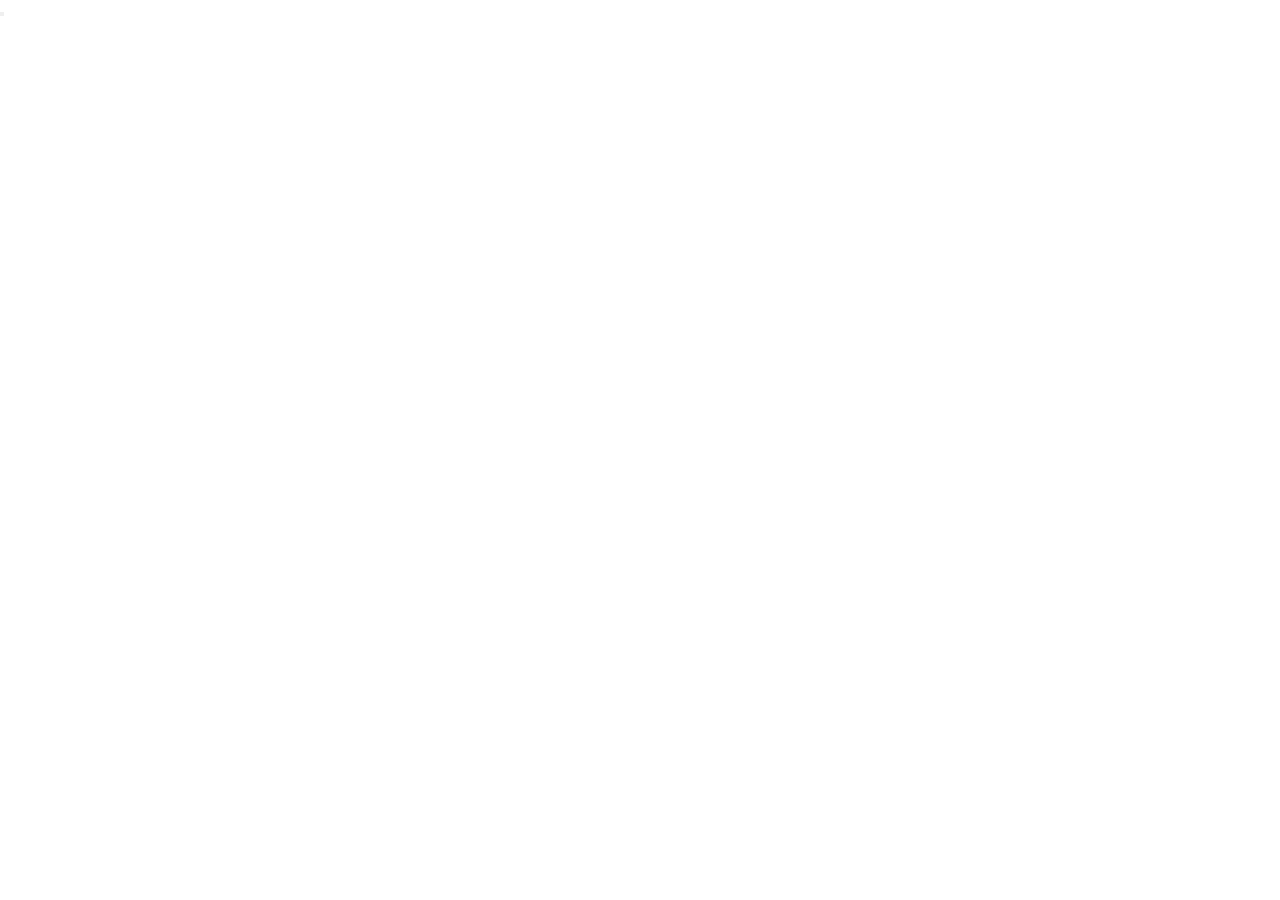
==== aula35/index.html @ e8549ccb "Aulas29-35" ====
<!DOCTYPE html>
<html lang="en">
<head>
    <meta charset="UTF-8">
    <meta http-equiv="X-UA-Compatible" content="IE=edge">
    <meta name="viewport" content="width=device-width, initial-scale=1.0">
    <link rel="stylesheet" href="style.css">
    <title>Exercicios</title>
</head>
<body>
    <div>
        
    </div>

    <button></button>

    <div>

    </div>

    <script src="exercicio.js"></script>
</body>
</html>
---- aula35/style.css ----
* {
    margin: 0px;
    padding: 0px;
    box-sizing: border-box;
}
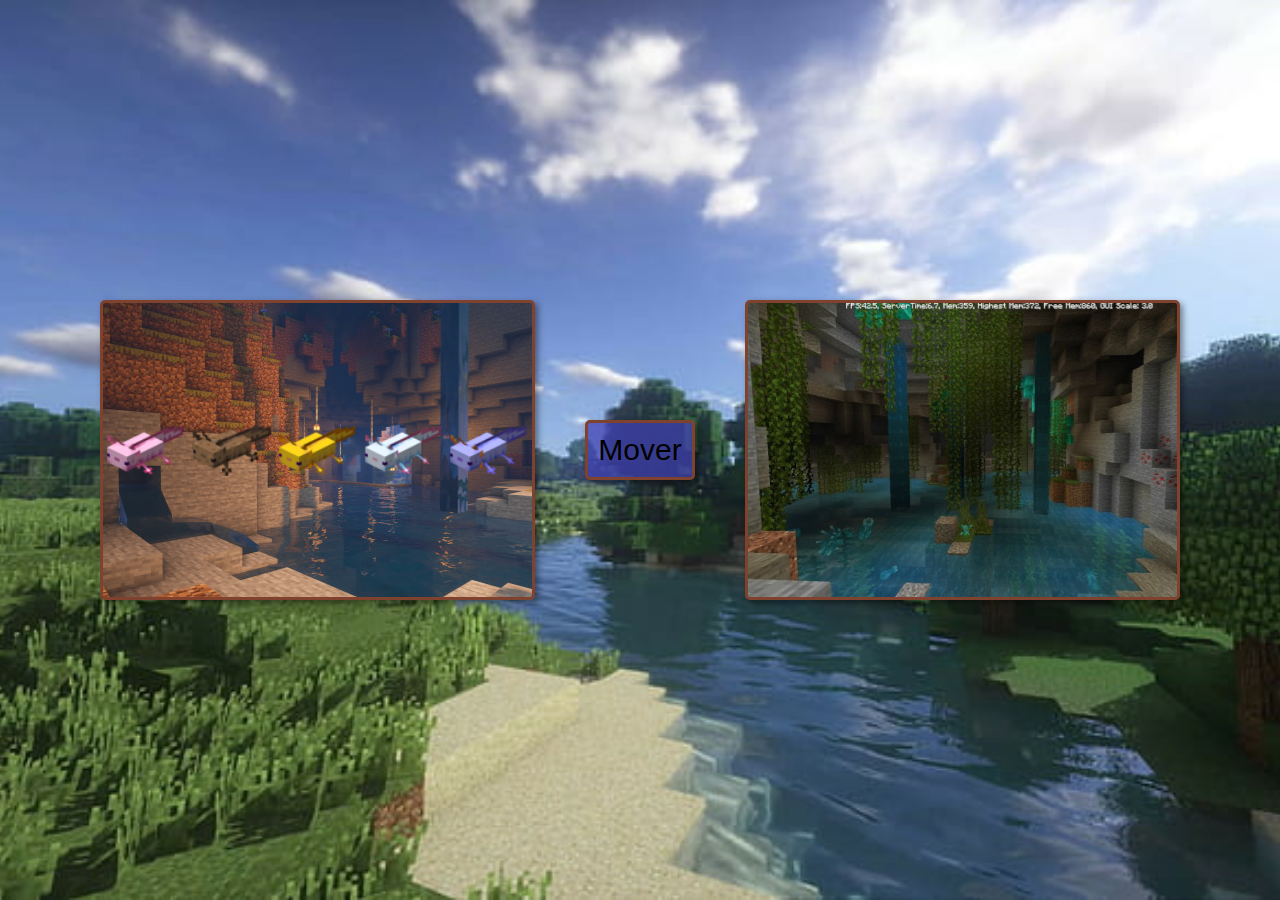
==== commit 1763a4da: "Exercicio" ====
--- a/aula35/index.html
+++ b/aula35/index.html
@@ -8,13 +8,17 @@
     <title>Exercicios</title>
 </head>
 <body>
-    <div>
-        
+    <div id="axolote" class="caverna">
+        <img src="img/mine-axolot-rosa.png" alt="Axolote rosa do minecraft">
+        <img src="img/mine-axolot-marrom.png" alt="Axolote rarrom do minecraft">
+        <img src="img/mine-axolot-dourado.png" alt="Axolote Dourado do minecraft">
+        <img src="img/mine-axolot-ciano.png" alt="Axolote ciano do minecraft">
+        <img src="img/mine-axolot-azul.png" alt="Axolote azul do minecraft">
     </div>
 
-    <button></button>
+    <button id="botao">Mover</button>
 
-    <div>
+    <div id="local-vazio" class="caverna">
 
     </div>
 
--- a/aula35/style.css
+++ b/aula35/style.css
@@ -2,4 +2,59 @@
     margin: 0px;
     padding: 0px;
     box-sizing: border-box;
+}
+
+html, body{
+    height: 100vh;
+}
+
+body {
+    background: url(img/minecraft-fundo.jpg) no-repeat center top /cover;
+    display: flex;
+    padding: 100px;
+    align-items: center;
+    justify-content: center;
+}
+
+div#axolote {
+    background: url(img/minecraft-fundo-agua-caverna-1.jpg);
+}
+
+div.caverna, #botao {
+    border-radius: 5px;
+    border: 3px solid rgb(126, 66, 47);
+    box-shadow: 3px 3px 6px rgba(0, 0, 0, 0.432);
+    width: 500px;
+    height: 300px;
+    display: flex;
+    align-items: center;
+    justify-content: space-around;
+}
+
+img {
+    width: 80px;
+    height: 52px;
+}
+
+.escolhido {
+    scale: 1.2;
+}
+
+#botao {
+    margin: 50px;
+    font-size: 30px;
+    width: initial;
+    height: initial;
+    padding: 10px;
+    outline: none;
+    background-color: rgba(64, 64, 180, 0.719);
+}
+
+#botao:hover {
+    background-color: rgba(64, 64, 180, 0.918);
+    
+}
+
+div#local-vazio {
+    background: url(img/minecraft-fundo-agua-caverna-2.jpg);
 }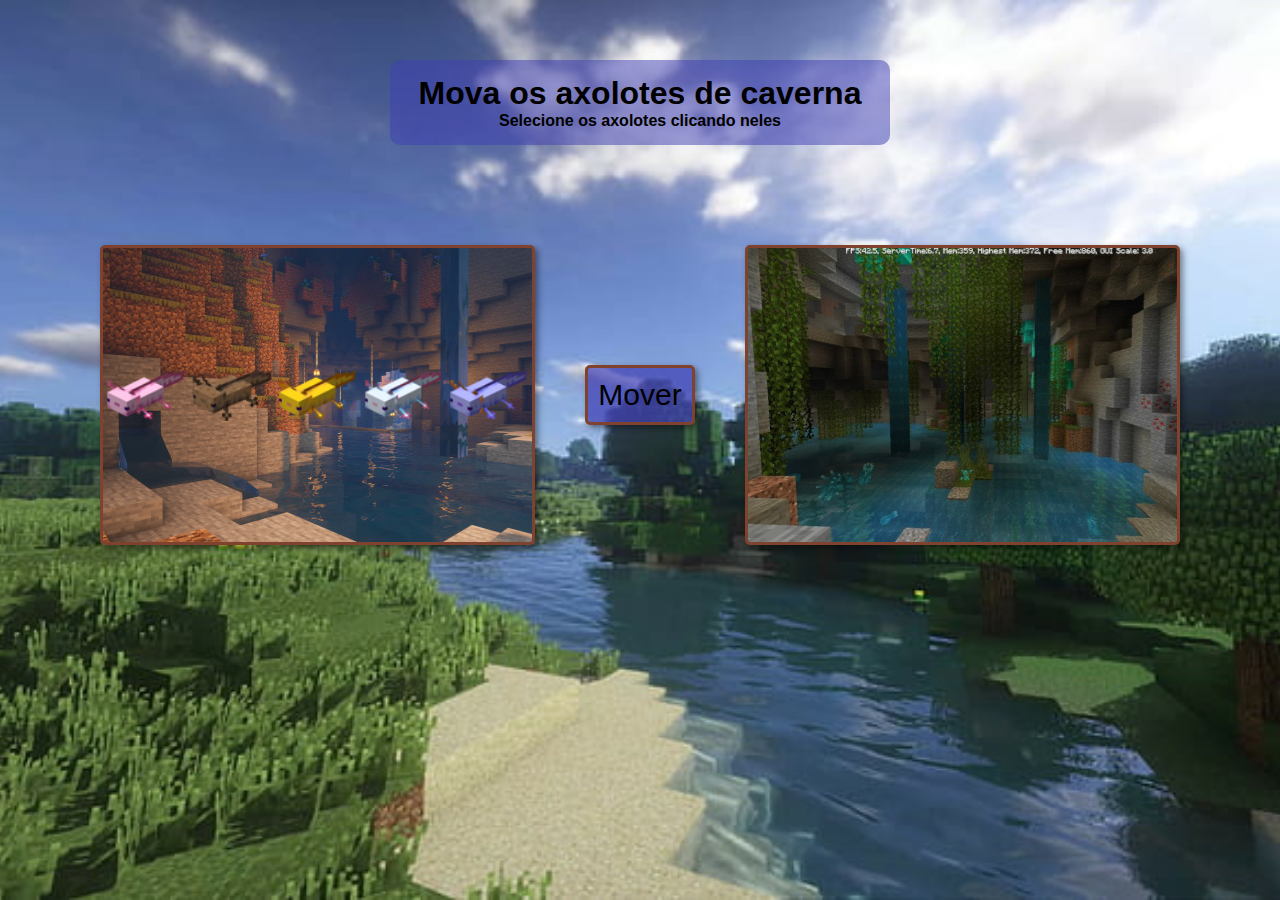
==== commit 20997a80: "Exercício Finalizado" ====
--- a/aula35/index.html
+++ b/aula35/index.html
@@ -1,5 +1,5 @@
 <!DOCTYPE html>
-<html lang="en">
+<html lang="pt-br">
 <head>
     <meta charset="UTF-8">
     <meta http-equiv="X-UA-Compatible" content="IE=edge">
@@ -8,19 +8,23 @@
     <title>Exercicios</title>
 </head>
 <body>
-    <div id="axolote" class="caverna">
-        <img src="img/mine-axolot-rosa.png" alt="Axolote rosa do minecraft">
-        <img src="img/mine-axolot-marrom.png" alt="Axolote rarrom do minecraft">
-        <img src="img/mine-axolot-dourado.png" alt="Axolote Dourado do minecraft">
-        <img src="img/mine-axolot-ciano.png" alt="Axolote ciano do minecraft">
-        <img src="img/mine-axolot-azul.png" alt="Axolote azul do minecraft">
+    <div id="texto">
+        <h1>Mova os axolotes de caverna</h1>
+        <p>Selecione os axolotes clicando neles</p>
     </div>
 
-    <button id="botao">Mover</button>
-
-    <div id="local-vazio" class="caverna">
-
-    </div>
+    <main>
+        <div id="axolote" class="caverna">
+            <img class="esse" src="img/mine-axolot-rosa.png" alt="Axolote rosa do minecraft">
+            <img class="esse" src="img/mine-axolot-marrom.png" alt="Axolote rarrom do minecraft">
+            <img class="esse" src="img/mine-axolot-dourado.png" alt="Axolote Dourado do minecraft">
+            <img class="esse" src="img/mine-axolot-ciano.png" alt="Axolote ciano do minecraft">
+            <img class="esse" src="img/mine-axolot-azul.png" alt="Axolote azul do minecraft">
+        </div>
+        <button id="botao">Mover</button>
+        <div id="local-vazio" class="caverna">
+        </div>
+    </main>
 
     <script src="exercicio.js"></script>
 </body>
--- a/aula35/style.css
+++ b/aula35/style.css
@@ -4,12 +4,29 @@
     box-sizing: border-box;
 }
 
-html, body{
+html {
     height: 100vh;
 }
 
 body {
     background: url(img/minecraft-fundo.jpg) no-repeat center top /cover;
+}
+
+#texto {
+    background-color: rgba(64, 64, 180, 0.507);
+    text-align: center;
+    font-family: Arial, Helvetica, sans-serif;
+    width: 500px;
+    margin: 60px auto 0px auto;
+    padding: 15px;
+    border-radius: 10px;
+}
+
+#texto p {
+    font-weight: 700;
+}
+
+main {
     display: flex;
     padding: 100px;
     align-items: center;
